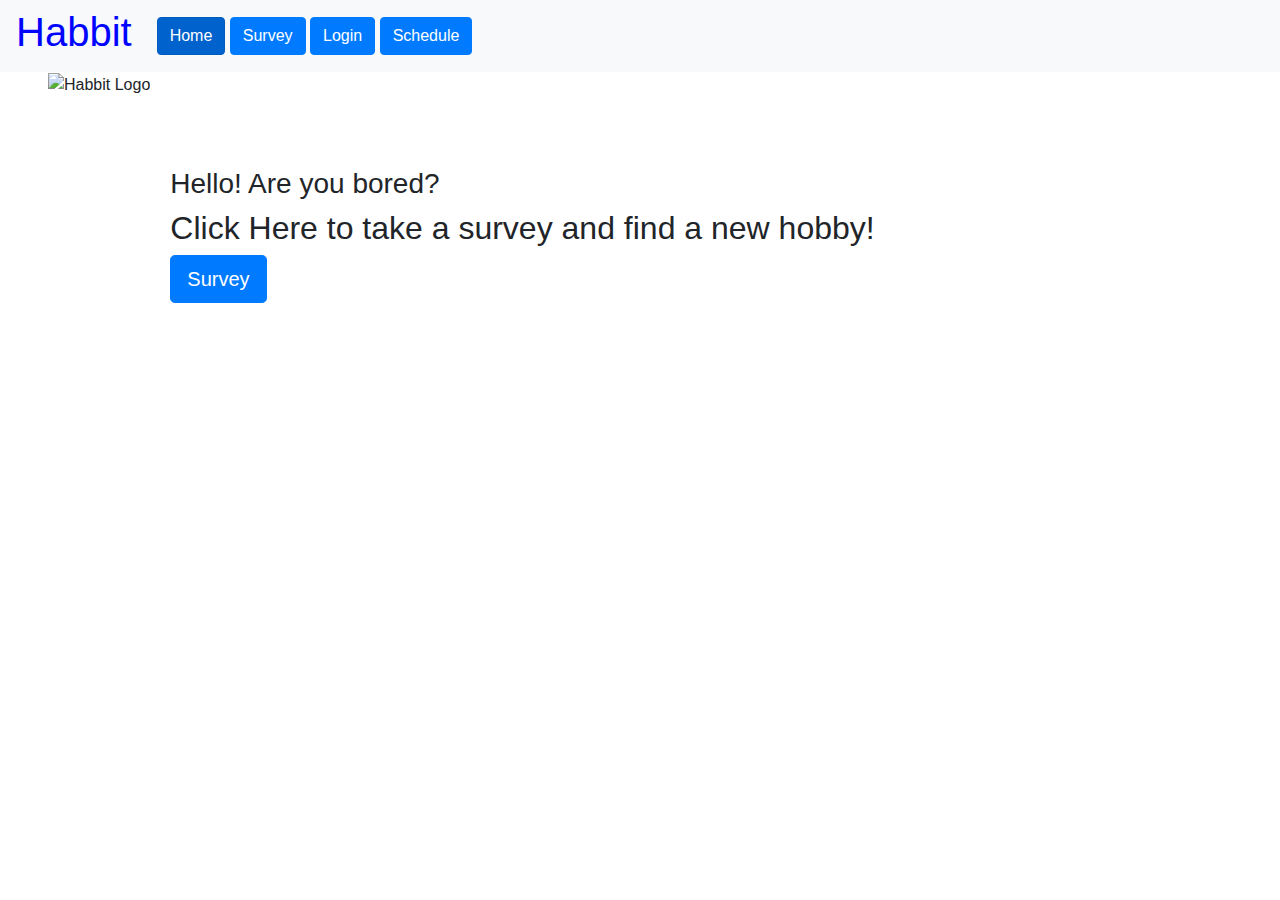
==== index.html @ f8b2b25a "finally fixed the schedule page" ====
<!DOCTYPE html>
<html>

<head>
	<meta charset="utf-8">
	<meta name="viewport" content="width=device-width">
	<title>rabbit</title>
	<link href="style.css" rel="stylesheet" type="text/css" />

	<link rel="stylesheet" href="https://stackpath.bootstrapcdn.com/bootstrap/4.5.2/css/bootstrap.min.css" integrity="sha384-JcKb8q3iqJ61gNV9KGb8thSsNjpSL0n8PARn9HuZOnIxN0hoP+VmmDGMN5t9UJ0Z"
	 crossorigin="anonymous">

</head>

<body>
	<script src="script.js">
	</script>

  <div class="navbar navbar-expand-lg navbar-light bg-light">
	<h1 id="habbit">Habbit</h1>
	<div class="topnav" style="padding-left: 25px">
		<a class="active btn btn-primary" href="index.html">Home</a>
		<a class="btn btn-primary" href="quiz.html">Survey</a>
		<a class="btn btn-primary" href="login.html">Login</a>
		<a class="btn btn-primary" href="schedule.html">Schedule</a>
		<!-- adding schedule here so i can see it on my end -->
	</div>
  </div>




	<div class="float-left" style="padding-left:3rem">
		<img class="crown" src="images/HabbitRabbit.png" width="200" height="200" class="d-inline-block align-top" alt="Habbit Logo" loading="lazy">

     </div>
   
    <div class="float-left" style="padding-top: 15px; padding-left: 20px"> 
    <h3 style="padding-top:5rem">Hello! Are you bored?</h3>
    <h2>Click Here to take a survey and find a new hobby!</h2>
    <button class="btn btn-primary btn-lg">Survey</button>
    </div>

    
  </body>
</html>
---- style.css ----
.body{
    background-color:#bac7ff;
}

#habbit {
  text-align: center;
  color: rgb(0, 4, 255);
  /* border-style: solid; */
  /* border-color: lawngreen; */
  /* border-width: 2px; */
  /* background: rgb(245, 115, 175); */
}

#boredOne {

}
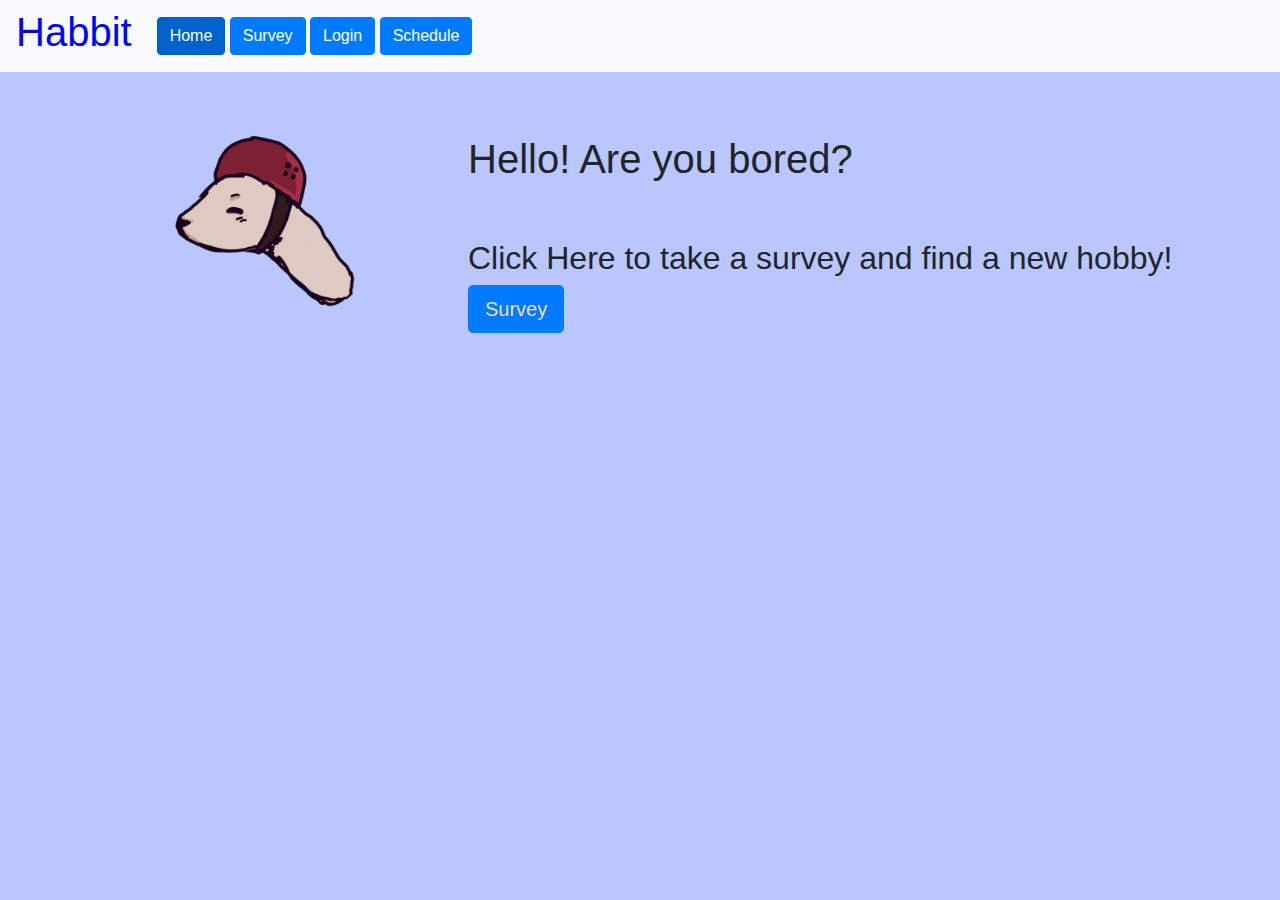
==== commit a80cd41a: "fixing quizzes, results, and schedule" ====
--- a/index.html
+++ b/index.html
@@ -4,7 +4,7 @@
 <head>
 	<meta charset="utf-8">
 	<meta name="viewport" content="width=device-width">
-	<title>rabbit</title>
+	<title>Habbit</title>
 	<link href="style.css" rel="stylesheet" type="text/css" />
 
 	<link rel="stylesheet" href="https://stackpath.bootstrapcdn.com/bootstrap/4.5.2/css/bootstrap.min.css" integrity="sha384-JcKb8q3iqJ61gNV9KGb8thSsNjpSL0n8PARn9HuZOnIxN0hoP+VmmDGMN5t9UJ0Z"
@@ -14,31 +14,32 @@
 
 <body>
 	<script src="script.js">
+
 	</script>
 
-  <div class="navbar navbar-expand-lg navbar-light bg-light">
-	<h1 id="habbit">Habbit</h1>
-	<div class="topnav" style="padding-left: 25px">
-		<a class="active btn btn-primary" href="index.html">Home</a>
-		<a class="btn btn-primary" href="quiz.html">Survey</a>
-		<a class="btn btn-primary" href="login.html">Login</a>
-		<a class="btn btn-primary" href="schedule.html">Schedule</a>
-		<!-- adding schedule here so i can see it on my end -->
+	<div class="navbar navbar-expand-lg navbar-light bg-light">
+		<h1 id="habbit" style="padding-right:rem">Habbit</h1>
+		<div class="topnav" style="padding-left: 25px">
+			<a class="active btn btn-primary" href="index.html">Home</a>
+			<a class="btn btn-primary" href="quiz.html">Survey</a>
+			<a class="btn btn-primary" href="login.html">Login</a>
+			<a class="btn btn-primary" href="schedule.html">Schedule</a>
+			<!-- adding schedule here so i can see it on my end -->
+		</div>
 	</div>
-  </div>
 
 
 
 
 	<div class="float-left" style="padding-left:3rem">
-		<img class="crown" src="images/HabbitRabbit.png" width="200" height="200" class="d-inline-block align-top" alt="Habbit Logo" loading="lazy">
+		<img class="crown" src="images/HabbitRabbit.png" width="400" height="400" class="d-inline-block align-top" alt="Habbit Logo" loading="lazy">
 
      </div>
    
     <div class="float-left" style="padding-top: 15px; padding-left: 20px"> 
-    <h3 style="padding-top:5rem">Hello! Are you bored?</h3>
-    <h2>Click Here to take a survey and find a new hobby!</h2>
-    <button class="btn btn-primary btn-lg">Survey</button>
+    <h1 style="padding-top:3rem">Hello! Are you bored?</h1>
+    <h2 style="padding-top:3rem">Click Here to take a survey and find a new hobby!</h2>
+    <a class="btn btn-primary btn-lg" style="color:#EDDEA4" href="quiz.html">Survey</a>
     </div>
 
     
--- a/style.css
+++ b/style.css
@@ -1,9 +1,9 @@
-.body{
+html{
     background-color:#bac7ff;
 }
 
 #habbit {
-  text-align: center;
+  /* text-align: center; */
   color: rgb(0, 4, 255);
   /* border-style: solid; */
   /* border-color: lawngreen; */
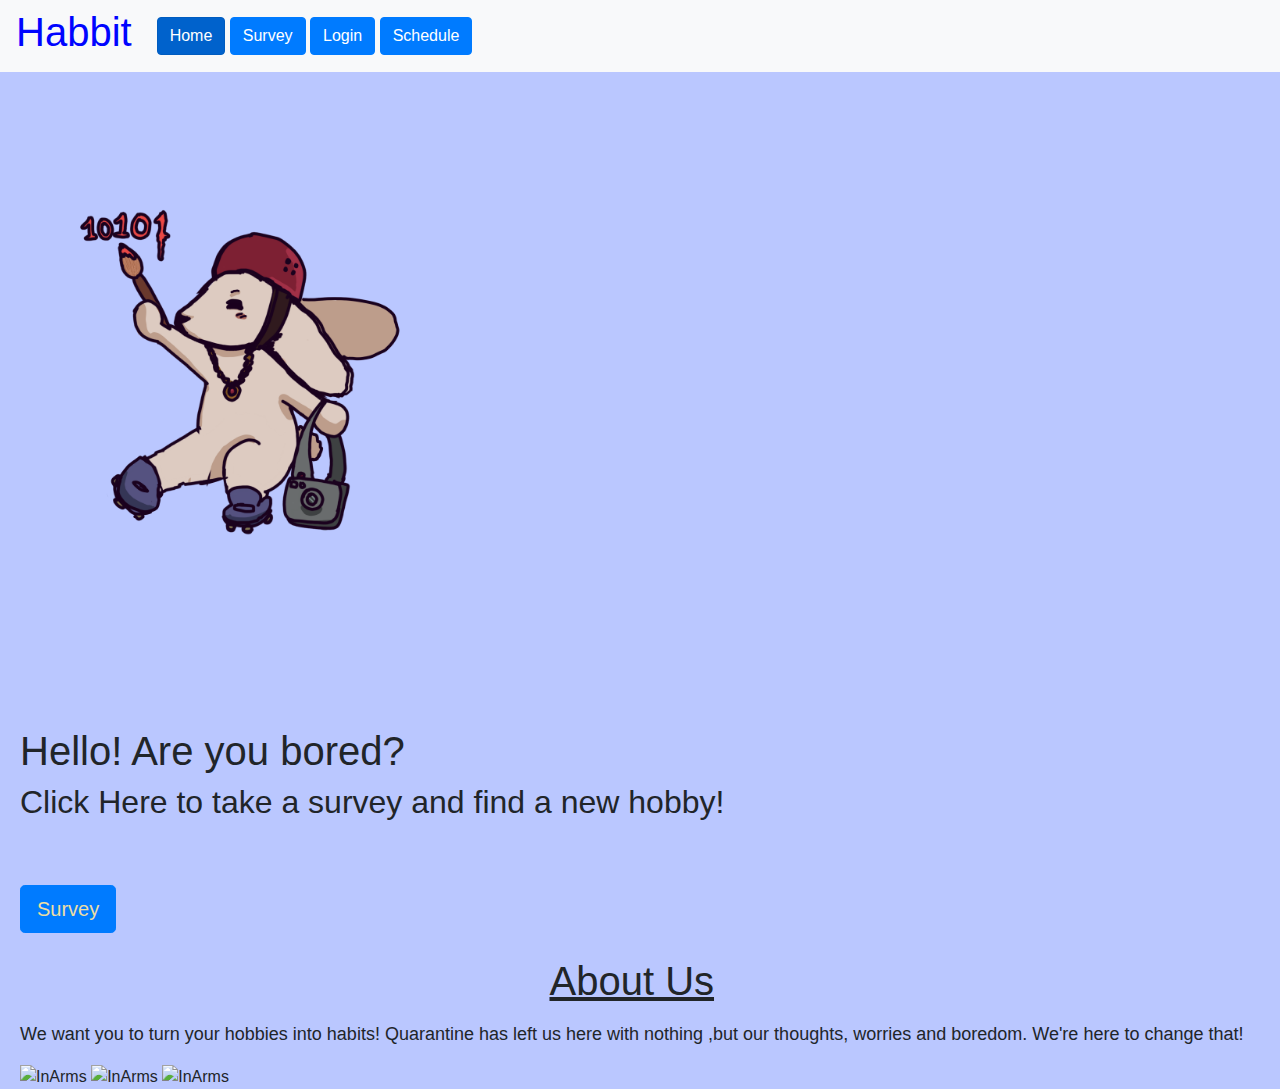
==== commit 3915f747: "adding  about me to index + subscription box previews" ====
--- a/index.html
+++ b/index.html
@@ -29,18 +29,27 @@
 	</div>
 
 
+	<div class="float-left" style="padding-left:3rem">
+    <br><br><br><br>
+		<img class="crown" src="images/HabbitRabbit.png" width="400" height="400" class="d-inline-block align-top" alt="Habbit Logo" loading="lazy">
+     </div>
+    <div class="float-left" style="padding-top: 15px; padding-left: 20px;"> 
+      <br><br><br><br>
+    <h1 style="padding-top:3rem">Hello! Are you bored?</h1>
+    <h2 style="margin-bottom:4rem;" >Click Here to take a survey and find a new hobby!</h2>
+    <a class="btn btn-primary btn-lg" style="color:#EDDEA4" href="quiz.html">Survey</a>
+<br>
+<br>
 
+    <h1><center><u>About Us</u></center></h1>
+    <p><font size="4.5"><center>We want you to turn your hobbies into habits! Quarantine has left us here with nothing ,but our thoughts, worries and boredom. We're here to change that!</center></font></p>
+    <img src="images/scared.png" alt="InArms" style="width:100px; height:100px" class="left">
+    <img src="images/dizzy.png" alt="InArms" style="width:100px; height:100px" class="center">
+    <img src="images/stressed.png" alt="InArms" style="width:100px; height:100px" class="right">
+    </div>
 
-	<div class="float-left" style="padding-left:3rem">
-		<img class="crown" src="images/HabbitRabbit.png" width="400" height="400" class="d-inline-block align-top" alt="Habbit Logo" loading="lazy">
-
-     </div>
+    
    
-    <div class="float-left" style="padding-top: 15px; padding-left: 20px"> 
-    <h1 style="padding-top:3rem">Hello! Are you bored?</h1>
-    <h2 style="padding-top:3rem">Click Here to take a survey and find a new hobby!</h2>
-    <a class="btn btn-primary btn-lg" style="color:#EDDEA4" href="quiz.html">Survey</a>
-    </div>
 
     
   </body>
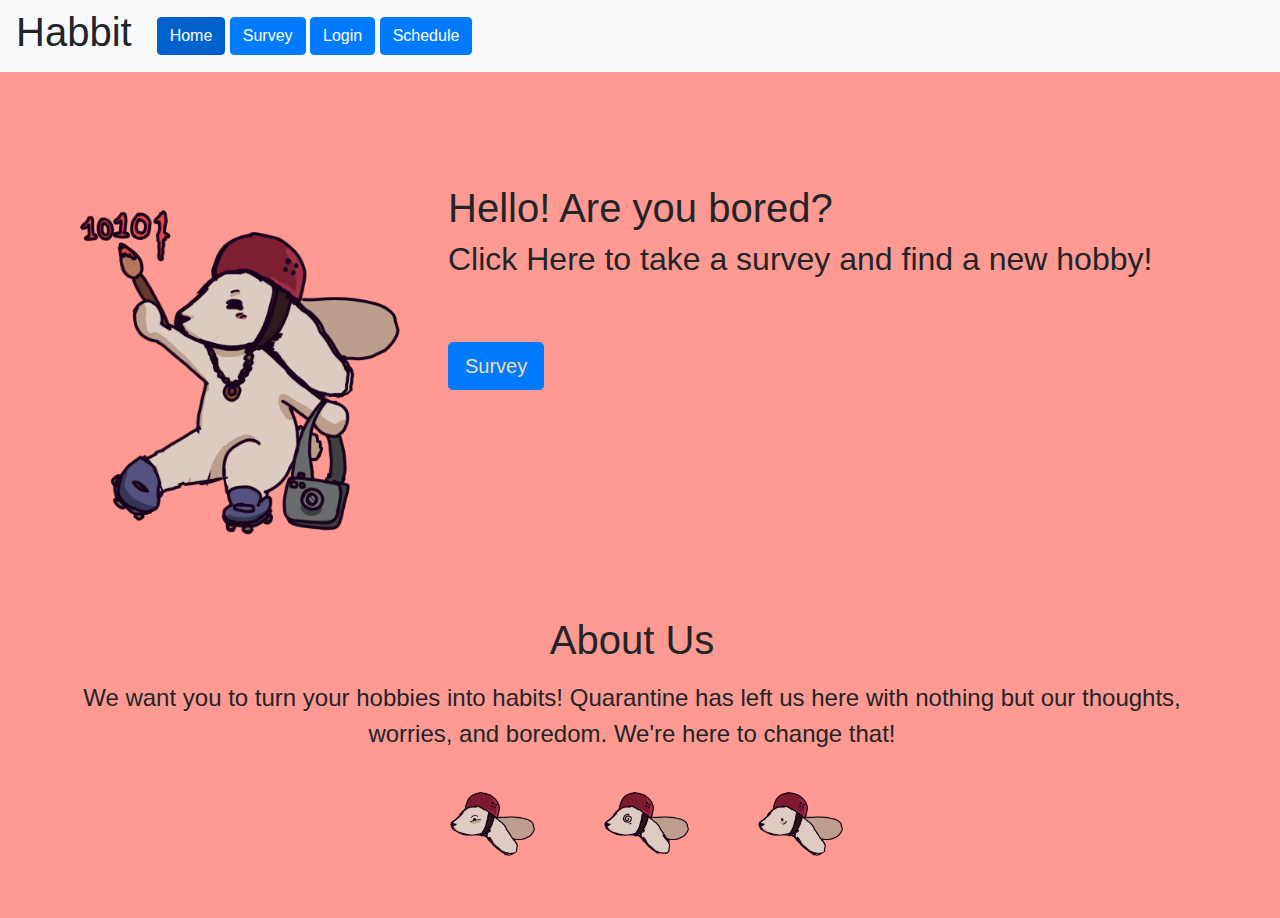
==== commit 659ed2d3: "more fixups" ====
--- a/index.html
+++ b/index.html
@@ -18,8 +18,9 @@
 	</script>
 
 	<div class="navbar navbar-expand-lg navbar-light bg-light">
-		<h1 id="habbit" style="padding-right:rem">Habbit</h1>
-		<div class="topnav" style="padding-left: 25px">
+		<h1 id="habbit" style="padding-right:rem">
+      Habbit</h1>
+		<div class="topnav" style="padding-left:25px">
 			<a class="active btn btn-primary" href="index.html">Home</a>
 			<a class="btn btn-primary" href="quiz.html">Survey</a>
 			<a class="btn btn-primary" href="login.html">Login</a>
@@ -30,22 +31,27 @@
 
 
 	<div class="float-left" style="padding-left:3rem">
-    <br><br><br><br>
+		<br><br><br><br>
 		<img class="crown" src="images/HabbitRabbit.png" width="400" height="400" class="d-inline-block align-top" alt="Habbit Logo" loading="lazy">
      </div>
     <div class="float-left" style="padding-top: 15px; padding-left: 20px;"> 
-      <br><br><br><br>
-    <h1 style="padding-top:3rem">Hello! Are you bored?</h1>
+    </div>
+
+    <div>
+    <h1 style="padding-top:7rem">Hello! Are you bored?</h1>
     <h2 style="margin-bottom:4rem;" >Click Here to take a survey and find a new hobby!</h2>
     <a class="btn btn-primary btn-lg" style="color:#EDDEA4" href="quiz.html">Survey</a>
-<br>
-<br>
+    </div>
 
-    <h1><center><u>About Us</u></center></h1>
-    <p><font size="4.5"><center>We want you to turn your hobbies into habits! Quarantine has left us here with nothing ,but our thoughts, worries and boredom. We're here to change that!</center></font></p>
-    <img src="images/scared.png" alt="InArms" style="width:100px; height:100px" class="left">
-    <img src="images/dizzy.png" alt="InArms" style="width:100px; height:100px" class="center">
-    <img src="images/stressed.png" alt="InArms" style="width:100px; height:100px" class="right">
+  <div class="float-left" style="padding-left: 3rem; padding-right:4rem">
+    <br><br>
+    <h1><center>About Us</center></h1>
+    <p><font size="5.5"><center>We want you to turn your hobbies into habits! Quarantine has left us here with nothing but our thoughts, worries, and boredom. We're here to change that!</center></font></p>
+    <center>
+    <img src="images/scared.PNG" alt="scared" style="width:150px; height:150px" class="left">
+    <img src="images/dizzy.PNG" alt="dizzy" style="width:150px; height:150px" class="center">
+    <img src="images/stressed.PNG" alt="stressed" style="width:150px; height:150px" class="right">
+    </center>
     </div>
 
     
--- a/style.css
+++ b/style.css
@@ -1,16 +1,19 @@
-html{
-    background-color:#bac7ff;
+html, body {
+    background-color: #fe9a92 !important;
 }
+
+
 
 #habbit {
   /* text-align: center; */
-  color: rgb(0, 4, 255);
+  /* color: rgb(0, 4, 255); */
   /* border-style: solid; */
   /* border-color: lawngreen; */
   /* border-width: 2px; */
   /* background: rgb(245, 115, 175); */
 }
 
-#boredOne {
-
+.btn btn-primary{
+  color: black;
+background-color: #ffb07e;
 }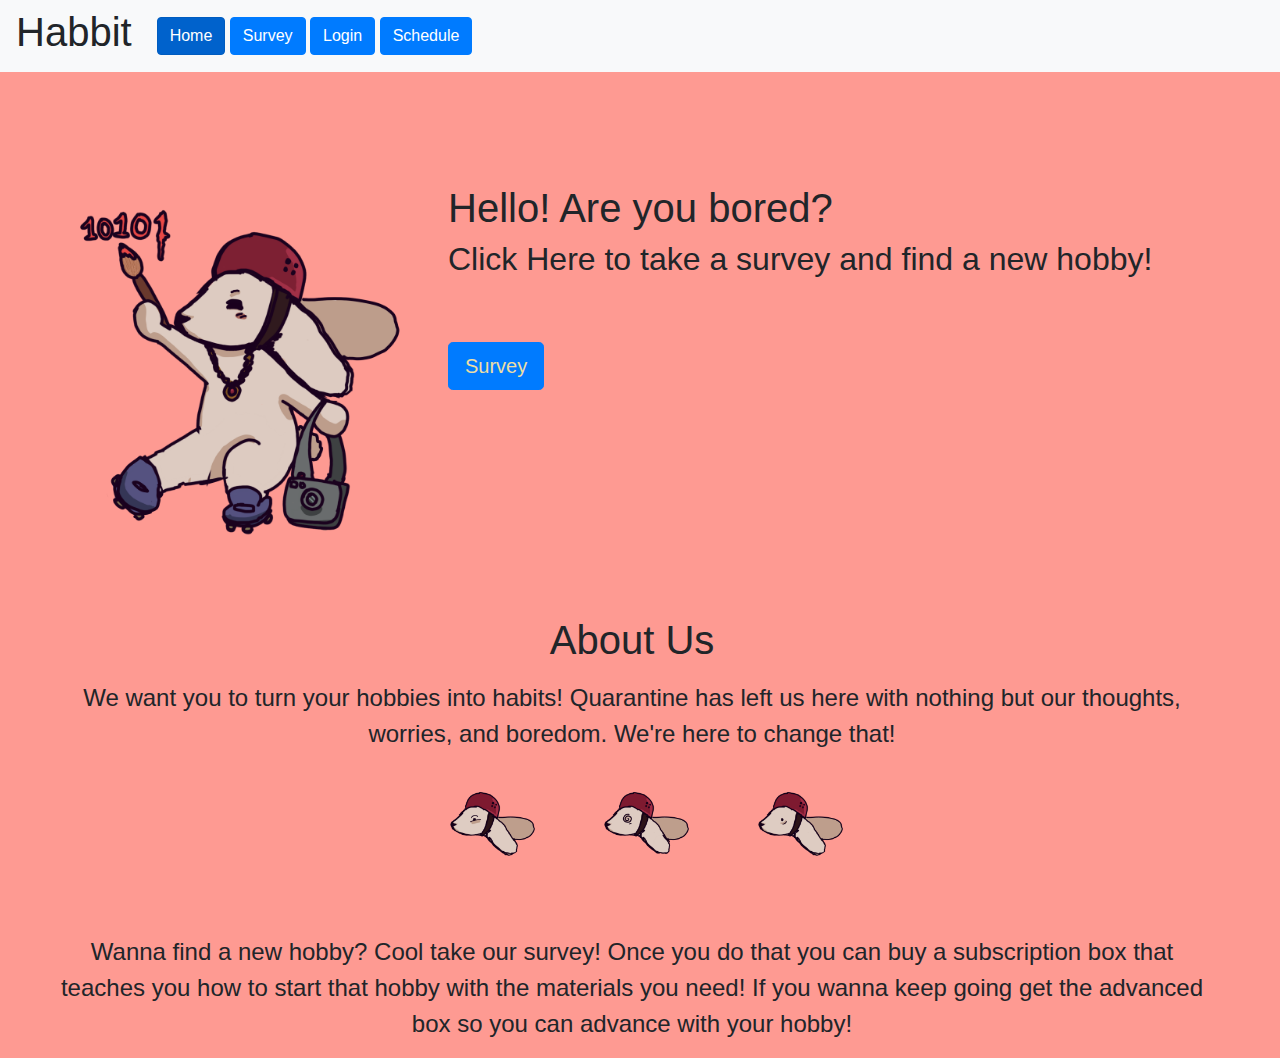
==== commit 494ee81c: "added an animation to a new page, can you find it?" ====
--- a/index.html
+++ b/index.html
@@ -52,6 +52,7 @@
     <img src="images/dizzy.PNG" alt="dizzy" style="width:150px; height:150px" class="center">
     <img src="images/stressed.PNG" alt="stressed" style="width:150px; height:150px" class="right">
     </center>
+    <p><font size="5.5"><center>Wanna find a new hobby? Cool take our survey! Once you do that you can buy a subscription box that teaches you how to start that hobby with the materials you need! If you wanna keep going get the advanced box so you can advance with your hobby!</center></font></p>
     </div>
 
     
